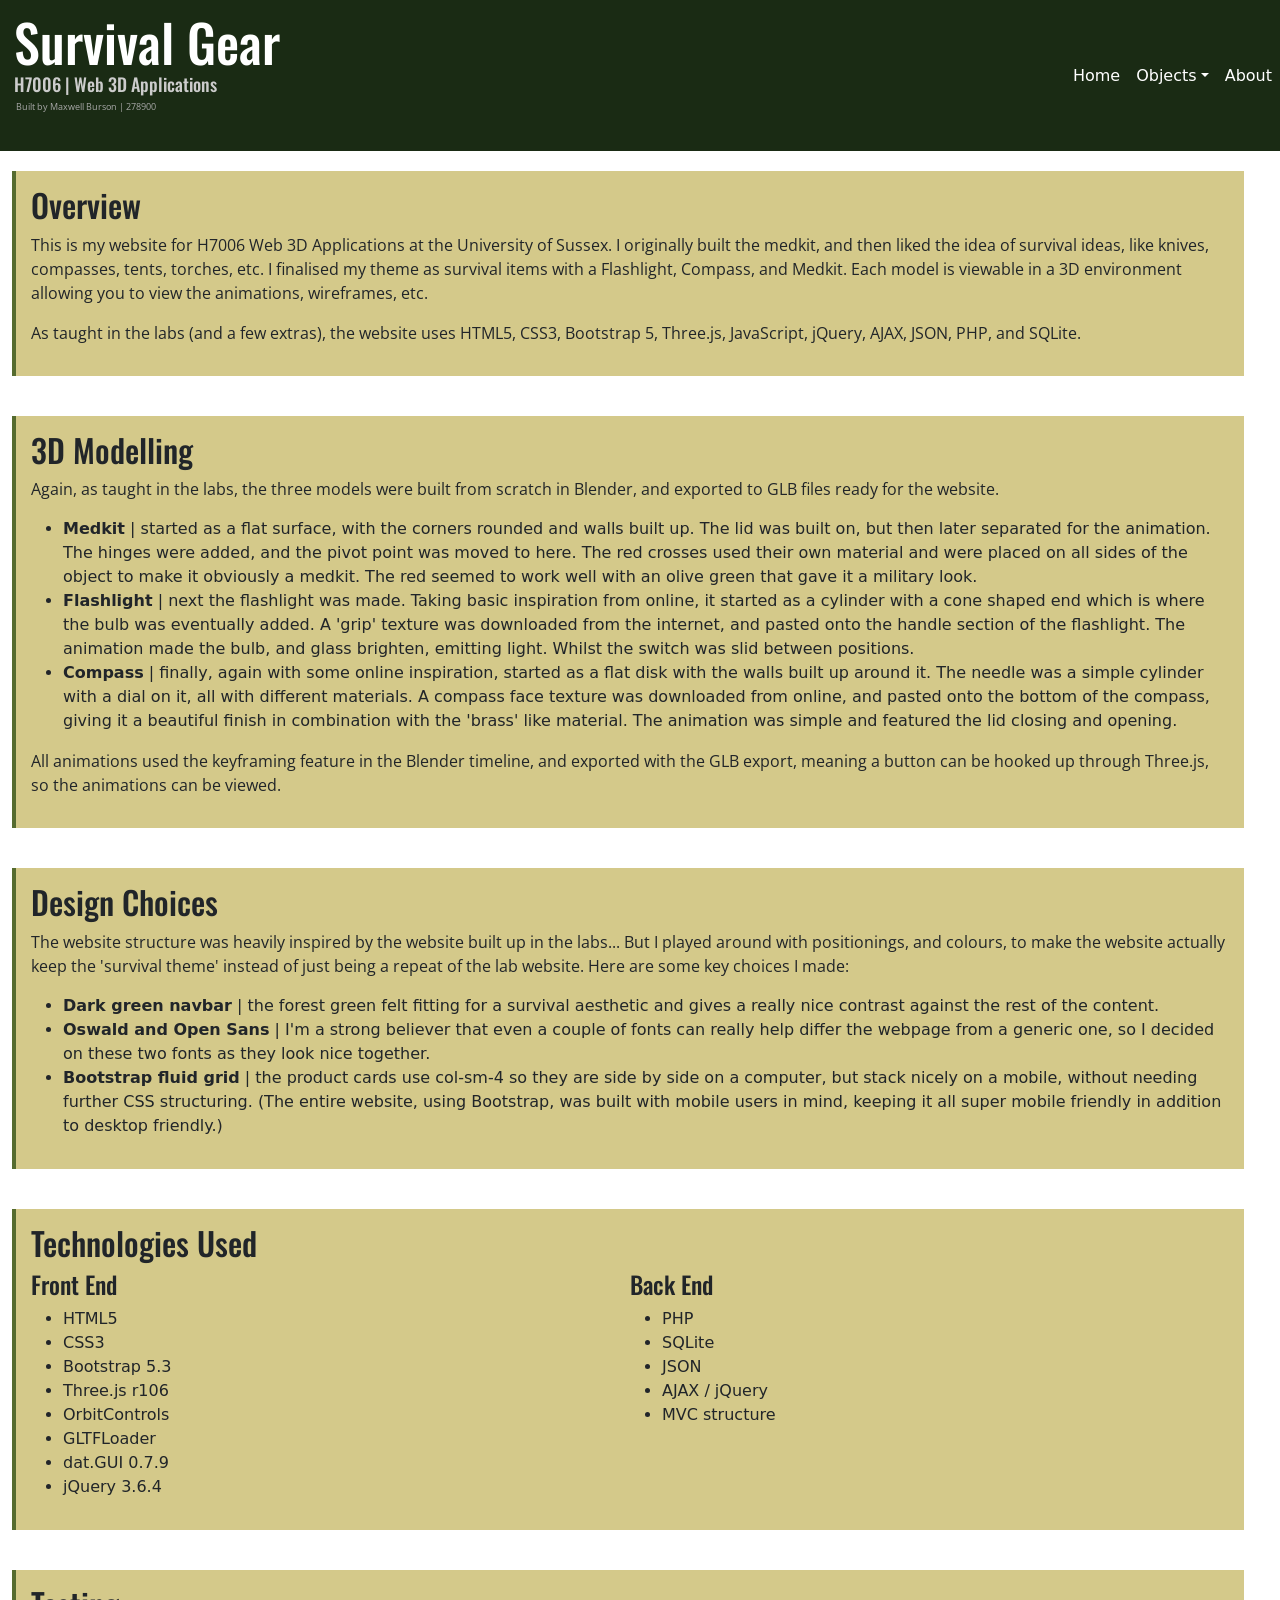
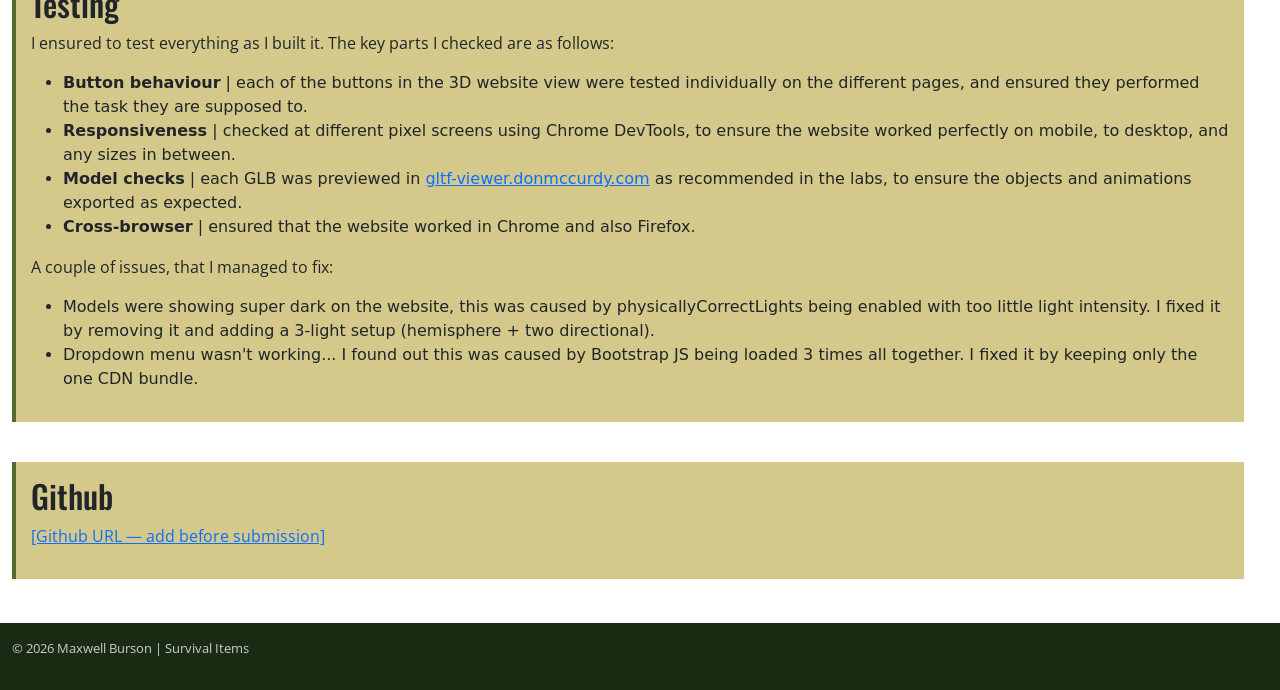
==== about.html @ f41c8927 "lots done, getting ready for submission" ====
<!doctype html>
<html lang="en">
<head>

  <meta charset="utf-8">
  <meta name="viewport" content="width=device-width, initial-scale=1, shrink-to-fit=no">
<!-- fonts -->
  <link href="https://fonts.googleapis.com/css?family=Open+Sans" rel="stylesheet" type="text/css">
  <link href="https://fonts.googleapis.com/css?family=Oswald" rel="stylesheet" type="text/css">

  <link rel="stylesheet" href="style.css">
  <link rel="stylesheet" href="style_button.css">
  <link href="https://cdn.jsdelivr.net/npm/bootstrap@5.3.3/dist/css/bootstrap.min.css" rel="stylesheet">
  <script src="https://cdn.jsdelivr.net/npm/bootstrap@5.3.3/dist/js/bootstrap.bundle.min.js"></script>
  <script src="https://kit.fontawesome.com/6ac3910c4e.js" crossorigin="anonymous"></script>

  <title>About | Maxwell</title>
</head>

<body>

  <!-- navbar -->
   <!-- title section (top left) -->
  <nav class="navbar navbar-expand-sm navbar-dark navbar_main">
    <div class="logo">
      <a class="navbar-brand" href="index.html">
        <h1>Survival Gear</h1>
        <h2>H7006 | Web 3D Applications</h2>
        <p>Built by Maxwell Burson | 278900</p>
      </a>
    </div>

    <button type="button" class="navbar-toggler" data-bs-toggle="collapse" data-bs-target=".navbar-collapse">
      <span class="navbar-toggler-icon"></span>
    </button>

    <div class="collapse navbar-collapse">
      <ul class="navbar-nav ms-auto">

        <li class="nav-item">
          <a class="nav-link" href="index.html">Home</a>
        </li>

        <li class="nav-item dropdown">
          <a class="nav-link dropdown-toggle" href="#" id="navbardrop" data-bs-toggle="dropdown">Objects</a>
          <div class="dropdown-menu">
            <a class="dropdown-item" href="medkit.html">Medkit</a>
            <a class="dropdown-item" href="compass.html">Compass</a>
            <a class="dropdown-item" href="flashlight.html">Flashlight</a>
          </div>
        </li>


        <li class="nav-item">
          <a class="nav-link active" href="about.html">About</a>
        </li>

      </ul>
    </div>
  </nav>

<!-- about stuff -->
  <div class="container-fluid main_contents">

    <!-- overview -->
    <div class="row">
      <div class="col-sm-12">
        <div class="about-section">
          <h2>Overview</h2>
          <p>This is my website for H7006 Web 3D Applications at the University of Sussex. I originally built the medkit, and then liked the idea of survival ideas, like knives, compasses, tents, torches, etc. I finalised my theme as survival items with a Flashlight, Compass, and Medkit. Each model is viewable in a 3D environment allowing you to view the animations, wireframes, etc.</p>
          <p>As taught in the labs (and a few extras), the website uses HTML5, CSS3, Bootstrap 5, Three.js, JavaScript, jQuery, AJAX, JSON, PHP, and SQLite.</p>
        </div>
      </div>
    </div>

    <!-- 3D modelling section -->
    <div class="row">
      <div class="col-sm-12">
        <div class="about-section">
          <h2>3D Modelling</h2>
          <p>Again, as taught in the labs, the three models were built from scratch in Blender, and exported to GLB files ready for the website.</p>
          <ul>
            <li><strong>Medkit</strong> | started as a flat surface, with the corners rounded and walls built up. The lid was built on, but then later separated for the animation. The hinges were added, and the pivot point was moved to here. The red crosses used their own material and were placed on all sides of the object to make it obviously a medkit. The red seemed to work well with an olive green that gave it a military look.</li>
            <li><strong>Flashlight</strong> | next the flashlight was made. Taking basic inspiration from online, it started as a cylinder with a cone shaped end which is where the bulb was eventually added. A 'grip' texture was downloaded from the internet, and pasted onto the handle section of the flashlight. The animation made the bulb, and glass brighten, emitting light. Whilst the switch was slid between positions.</li>
            <li><strong>Compass</strong> | finally, again with some online inspiration, started as a flat disk with the walls built up around it. The needle was a simple cylinder with a dial on it, all with different materials. A compass face texture was downloaded from online, and pasted onto the bottom of the compass, giving it a beautiful finish in combination with the 'brass' like material. The animation was simple and featured the lid closing and opening.</li>
          </ul>
          <p>All animations used the keyframing feature in the Blender timeline, and exported with the GLB export, meaning a button can be hooked up through Three.js, so the animations can be viewed.</p>
        </div>
      </div>
    </div>

    <!-- my design choices -->
    <div class="row">
      <div class="col-sm-12">
        <div class="about-section">
          <h2>Design Choices</h2>
          <p>The website structure was heavily inspired by the website built up in the labs... But I played around with positionings, and colours, to make the website actually keep the 'survival theme' instead of just being a repeat of the lab website. Here are some key choices I made:</p>
          <ul>
            <li><strong>Dark green navbar</strong> | the forest green felt fitting for a survival aesthetic and gives a really nice contrast against the rest of the content.</li>
            <li><strong>Oswald and Open Sans</strong> | I'm a strong believer that even a couple of fonts can really help differ the webpage from a generic one, so I decided on these two fonts as they look nice together.</li>
            <li><strong>Bootstrap fluid grid</strong> | the product cards use col-sm-4 so they are side by side on a computer, but stack nicely on a mobile, without needing further CSS structuring. (The entire website, using Bootstrap, was built with mobile users in mind, keeping it all super mobile friendly in addition to desktop friendly.)</li>
          </ul>
        </div>
      </div>

    </div>

    <!-- technology used -->
    <div class="row">
      <div class="col-sm-12">
        <div class="about-section">
          <h2>Technologies Used</h2>
          <div class="row">
            <div class="col-sm-6">
              <h4>Front End</h4>
              <ul>
                <li>HTML5</li>
                <li>CSS3</li>
                <li>Bootstrap 5.3</li>
                <li>Three.js r106</li>
                <li>OrbitControls</li>
                <li>GLTFLoader</li>
                <li>dat.GUI 0.7.9</li>
                <li>jQuery 3.6.4</li>
              </ul>
            </div>
            <div class="col-sm-6">
              <h4>Back End</h4>
              <ul>
                <li>PHP</li>
                <li>SQLite</li>
                <li>JSON</li>
                <li>AJAX / jQuery</li>
                <li>MVC structure</li>
              </ul>
            </div>
          </div>
        </div>
      </div>
    </div>

    <!-- the testing section -->
    <div class="row">
      <div class="col-sm-12">
        <div class="about-section">
          <h2>Testing</h2>
          <p>I ensured to test everything as I built it. The key parts I checked are as follows:</p>
          <ul>
            <li><strong>Button behaviour</strong> | each of the buttons in the 3D website view were tested individually on the different pages, and ensured they performed the task they are supposed to.</li>
            <li><strong>Responsiveness</strong> | checked at different pixel screens using Chrome DevTools, to ensure the website worked perfectly on mobile, to desktop, and any sizes in between.</li>
            <li><strong>Model checks</strong> | each GLB was previewed in <a href="https://gltf-viewer.donmccurdy.com/" target="_blank">gltf-viewer.donmccurdy.com</a> as recommended in the labs, to ensure the objects and animations exported as expected.</li>
            <li><strong>Cross-browser</strong> | ensured that the website worked in Chrome and also Firefox.</li>
          </ul>
          <p>A couple of issues, that I managed to fix:</p>
          <ul>
            <li>Models were showing super dark on the website, this was caused by physicallyCorrectLights being enabled with too little light intensity. I fixed it by removing it and adding a 3-light setup (hemisphere + two directional).</li>
            <li>Dropdown menu wasn't working... I found out this was caused by Bootstrap JS being loaded 3 times all together. I fixed it by keeping only the one CDN bundle.</li>
          </ul>
        </div>
      </div>
    </div>

    <!-- GitHubUPLOAD YOUR GIT LINK!-->
    <div class="row">
      <div class="col-sm-12">
        <div class="about-section">
          <h2>Github</h2>
          <p><a href="#" id="github-link">[Github URL — add before submission]</a></p>
        </div>
      </div>
    </div>

  </div>
  <div class="overlay" id="imgOverlay" onclick="closeOverlay()">
    <img id="overlayImg" src="" alt="Full size image">
  </div>

  <br>

  <!-- footer section-->
  <nav class="navbar navbar-expand-sm footer-nav">
    <div class="container-fluid">
      <div class="navbar-text float-left copyright">
        <p>&copy; 2026 Maxwell Burson | Survival Items</p>
      </div>
      <div class="navbar-text float-right social">
        <a href="#"><i class="fab fa-facebook-square fa-2x"></i></a>
        <a href="#"><i class="fab fa-twitter fa-2x"></i></a>
        <a href="#"><i class="fab fa-github-square fa-2x"></i></a>
      </div>
    </div>
  </nav>
  <script>
    function openOverlay(src) {
      document.getElementById('overlayImg').src = src;
      document.getElementById('imgOverlay').classList.add('active');
    }

    function closeOverlay() {
      document.getElementById('imgOverlay').classList.remove('active');
    }
  </script>

</body>
</html>
---- style.css ----
/* bootstrap
*/


body {
    padding-bottom: 5px;
    background-color: #c8b87a;
}


.main_contents {
    margin-top: 10px;
    margin-bottom: 10px;
}


p {
    font-family: 'Open Sans', sans-serif;
}

h1, h2, h3, h4, h5, h6 {
    font-family: 'Oswald', sans-serif;
}

/* hero banner */
#main_3d_image {
    background-image: url(assets/images/Forest.jpg);
    background-repeat: no-repeat;
    background-size: cover;
    height: 110px;
    background-color: #444;
    display: flex;
    align-items: center;
}

#main_text {
    margin: 0 2%;
    width: 96%;
    display: block;
    background-color: rgba(30,40,15,0.72);
    padding: 8px 12px;
    border-radius: 5px;
}


#main_text h2 {
    color: #a8d060;
    font-size: 20px;
    margin-top: 0px;
    margin-bottom: 5px;
}


#main_text h3 {
    color: #c8b87a;
    font-size: 15px;
    margin-top: 5px;
    margin-bottom: 5px;
}


#main_text p {
    color: #ddd;
    font-size: 12px;
    margin: 0px;
    line-height: 1.2;
}


/* different cards */
.card {
    border: 1px solid rgba(0,0,0,.25);
    margin-top: 10px;
    margin-bottom: 10px;
    background-color: #d4c98a;
}


/* navbar logo */
.logo {
    margin-top: 3px;
    padding-left: 14px;
}

.logo h1 {
    font-family: 'Oswald', sans-serif;
    font-size: 26px;
    margin: 0;
    margin-bottom: 1px;
    float: left;
    color: #fff;
    padding-right: 3px;
}

.logo h2 {
    font-family: 'Oswald', sans-serif;
    font-size: 14px;
    margin-top: 0;
    margin-bottom: 4px;
    color: #ccc;
    clear: left;
}

.logo p {
    font-size: 9px;
    color: #aaa;
    margin: 0;
    padding-left: 2px;
}

/*  navbar overrides */
.navbar_main {
    background-color: #1a2b14;
    border-width: 0px;
    min-height: 60px;
    padding-top: 10px;
    padding-bottom: 3px;
}


.navbar_main .navbar-brand {
    color: #eee;
}

.navbar_main .navbar-brand:hover {
    color: #aaa;
}

.navbar_main .navbar-nav > li > a {
    color: white;
}


.navbar_main .navbar-nav > li > a:hover,
.navbar_main .navbar-nav > li > a:focus {
    color: #aaa;
}

.navbar_main .navbar-toggler {
    border-color: white;
}

/* dropdown list to navigate to the models by shortcut */
.dropdown-menu {
    background-color: #2c3e1e;
    margin-top: 0;
}


.dropdown-menu .dropdown-item {
    color: #c8d8a0;
}

.dropdown-menu .dropdown-item:hover {
    color: #fff;
    background-color: #3d5528;
}

/* footer */
.footer-nav {
    background-color: #1a2b14;
}

.navbar-text > p {
    color: #ccc;
    font-size: 13px;
}

.copyright {
    padding-top: 13px;
}

.social {
    padding-top: 0px;
}


.social a {
    color: #ccc;
    margin-left: 6px;
}


.social a:hover {
    color: #fff;
}

/* about page sections */
.about-section {
    margin-top: 20px;
    margin-bottom: 20px;
    padding: 15px;
    background-color: #d4c98a;
    border-left: 4px solid #556b2f;
}

/* thumbnail images */
.thumb-img {
    cursor: pointer;
    width: 120px;
    margin: 5px;
    transition: transform 0.2s;
}

.thumb-img:hover {
    transform: scale(1.05);
}


.overlay {
    display: none;
    position: fixed;
    top: 0; left: 0;
    width: 100%; height: 100%;
    background: rgba(0,0,0,0.8);
    z-index: 9999;
    justify-content: center;
    align-items: center;
}

.overlay.active {
    display: flex;
}


.overlay img {
    max-width: 80%;
    max-height: 80%;
    border: 3px solid #fff;
}

/* 576px */
@media (min-width: 576px) {

    body {
        background-color: #b8a86a;
    }

    #main_3d_image {
        height: 110px;
    }

    #main_text {
        float: none;
        margin: 0 2%;
        width: 96%;
    }

    .card {
        background-color: #c8be7a;
    }

    .navbar_main {
        min-height: 70px;
    }

    .copyright {
        padding-top: 18px;
    }

    .social {
        padding-top: 5px;
    }
}

/* 768px */
@media (min-width: 768px) {

    body {
        background-color: #a89858;
    }

    #main_3d_image {
        height: 110px;
    }

    #main_text h2 {
        color: #a8d060;
        font-size: 28px;
    }

    #main_text h3 {
        color: #c8b87a;
        font-size: 20px;
    }

    #main_text p {
        font-size: 14px;
    }

    .logo h1 {
        font-size: 38px;
    }

    .logo h2 {
        font-size: 16px;
    }

    .navbar_main {
        min-height: 80px;
    }

    .copyright {
        padding-top: 18px;
    }

    .social {
        padding-top: 5px;
    }
}

/* 992px */
@media (min-width: 992px) {

    body {
        background-color: #988848;
    }

    #main_3d_image {
        height: 110px;
    }

    #main_text {
        float: none;
        margin: 0 2%;
    }

    #main_text h2 {
        font-size: 30px;
    }

    #main_text h3 {
        font-size: 22px;
    }

    #main_text p {
        font-size: 15px;
    }

    .logo h1 {
        font-size: 52px;
    }

    .logo h2 {
        font-size: 18px;
    }

    .navbar_main {
        min-height: 100px;
    }

    .copyright {
        padding-top: 22px;
    }

    .social {
        padding-top: 8px;
    }
}
---- style_button.css ----
/* buttons colours etc taken from the lab work*/

body {
    padding: 0;
    margin: 0;
}


#btn {
    background: #fea;
    padding: 15px;
    font-family: arial;
    margin: 4px;
    border: 1px solid #888;
    cursor: pointer;
}


#toggleWireframe {
    background: #fea;
    padding: 15px;
    font-family: arial;
    margin: 4px;
    border: 1px solid #888;
    cursor: pointer;
}


#rotate {
    background: #fea;
    padding: 15px;
    font-family: arial;
    margin: 4px;
    border: 1px solid #888;
    cursor: pointer;
}


#switchmodel {
    background: #fea;
    padding: 15px;
    font-family: arial;
    margin: 4px;
    border: 1px solid #888;
    cursor: pointer;
}


#playSecondModelAnimation {
    background: #fea;
    padding: 15px;
    font-family: arial;
    margin: 4px;
    border: 1px solid #888;
    cursor: pointer;
}


#spotToggle {
    background: #cef;
    padding: 15px;
    font-family: arial;
    margin: 4px;
    border: 1px solid #888;
    cursor: pointer;
}


.container-fluid, .row, .col-sm-10 {
    padding: 0;
    margin: 0;
    width: 100%;
    overflow: visible;
}


#threeContainer {
    width: 100%;
    height: 100vh;
    display: block;
    overflow: hidden;
}


#gui-container {
    position: absolute;
    top: 120px;
    left: 10px;
    z-index: 1000;
}


.btn-row {
    padding: 8px 10px;
    background-color: #333;
}
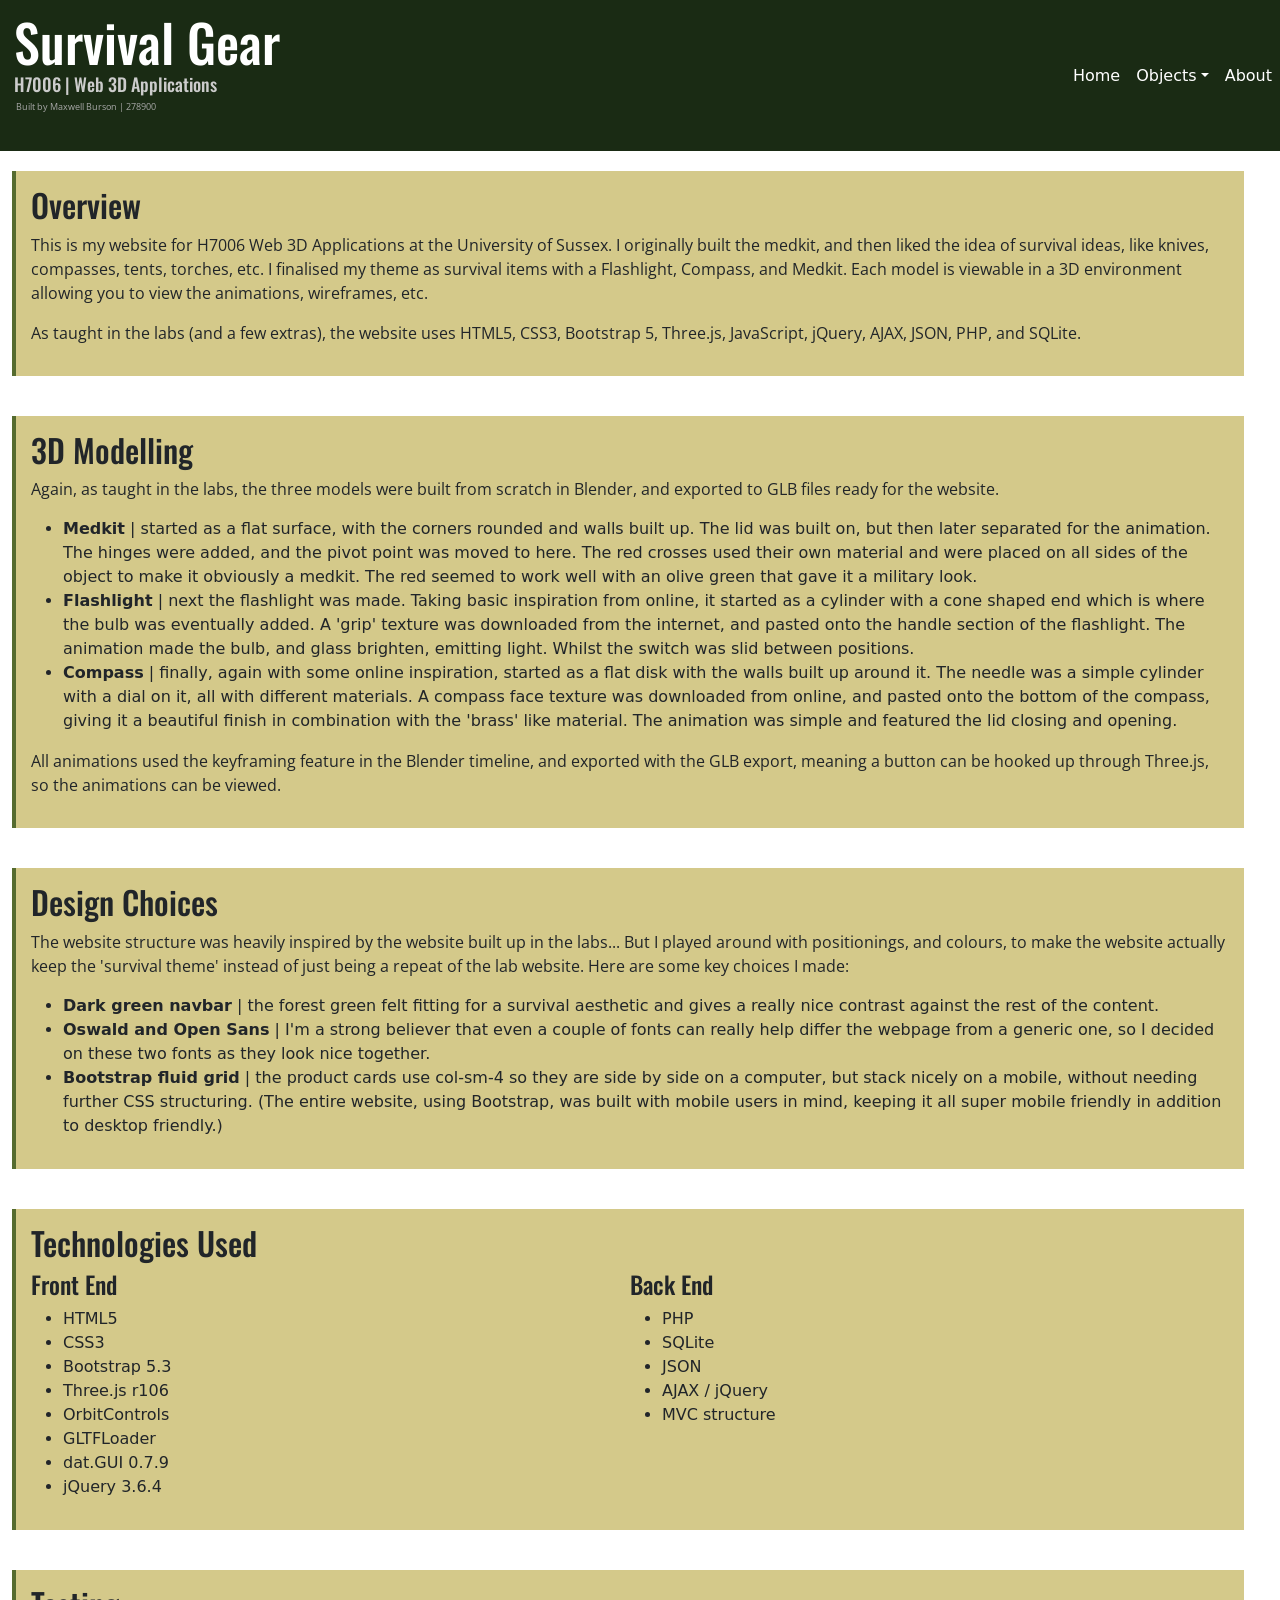
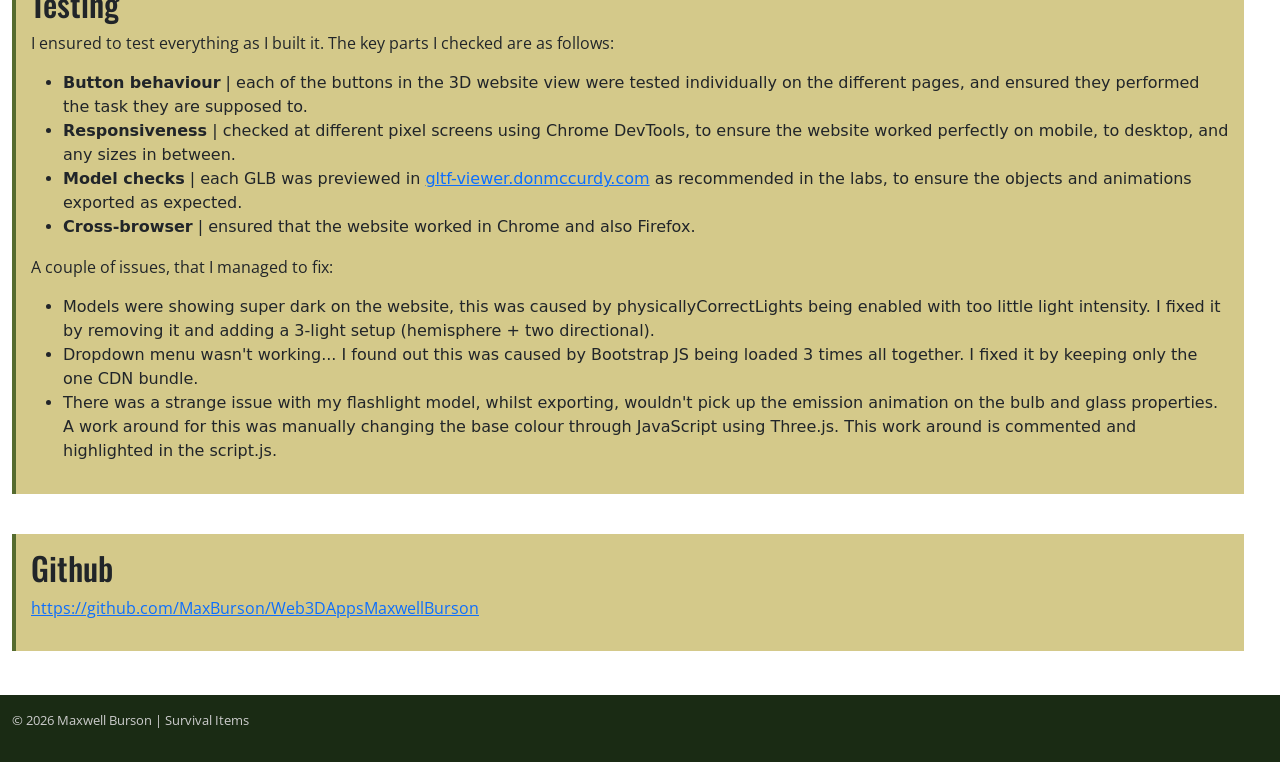
==== commit 657e24a9: "fix flashlight with manual script.js changes" ====
--- a/about.html
+++ b/about.html
@@ -155,6 +155,7 @@
           <ul>
             <li>Models were showing super dark on the website, this was caused by physicallyCorrectLights being enabled with too little light intensity. I fixed it by removing it and adding a 3-light setup (hemisphere + two directional).</li>
             <li>Dropdown menu wasn't working... I found out this was caused by Bootstrap JS being loaded 3 times all together. I fixed it by keeping only the one CDN bundle.</li>
+            <li>There was a strange issue with my flashlight model, whilst exporting, wouldn't pick up the emission animation on the bulb and glass properties. A work around for this was manually changing the base colour through JavaScript using Three.js. This work around is commented and highlighted in the script.js.</li>
           </ul>
         </div>
       </div>
@@ -165,7 +166,7 @@
       <div class="col-sm-12">
         <div class="about-section">
           <h2>Github</h2>
-          <p><a href="#" id="github-link">[Github URL — add before submission]</a></p>
+          <p><a href="https://github.com/MaxBurson/Web3DAppsMaxwellBurson" target="_blank">https://github.com/MaxBurson/Web3DAppsMaxwellBurson</a></p>
         </div>
       </div>
     </div>
@@ -186,7 +187,7 @@
       <div class="navbar-text float-right social">
         <a href="#"><i class="fab fa-facebook-square fa-2x"></i></a>
         <a href="#"><i class="fab fa-twitter fa-2x"></i></a>
-        <a href="#"><i class="fab fa-github-square fa-2x"></i></a>
+        <a href="https://github.com/MaxBurson/Web3DAppsMaxwellBurson" target="_blank"><i class="fab fa-github-square fa-2x"></i></a>
       </div>
     </div>
   </nav>
--- a/style.css
+++ b/style.css
@@ -59,6 +59,7 @@
 }
 
 
+
 #main_text p {
     color: #ddd;
     font-size: 12px;
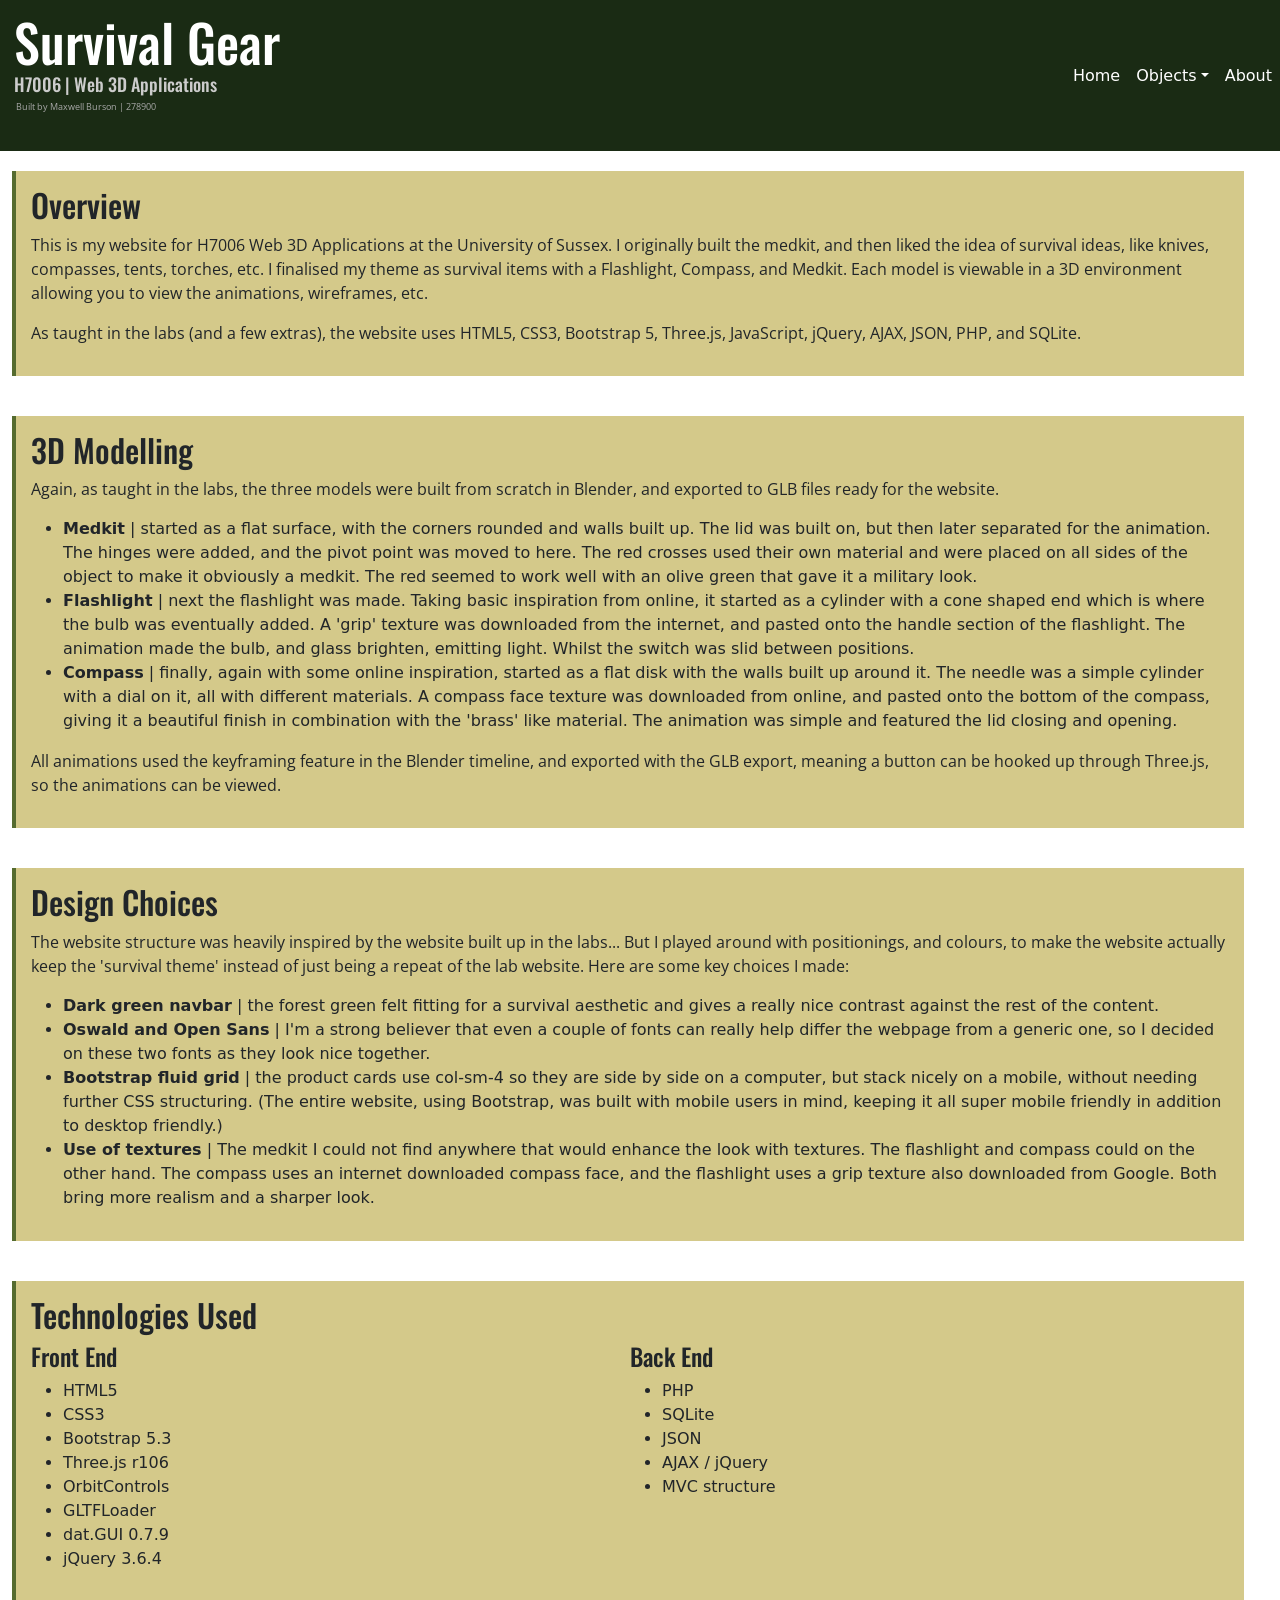
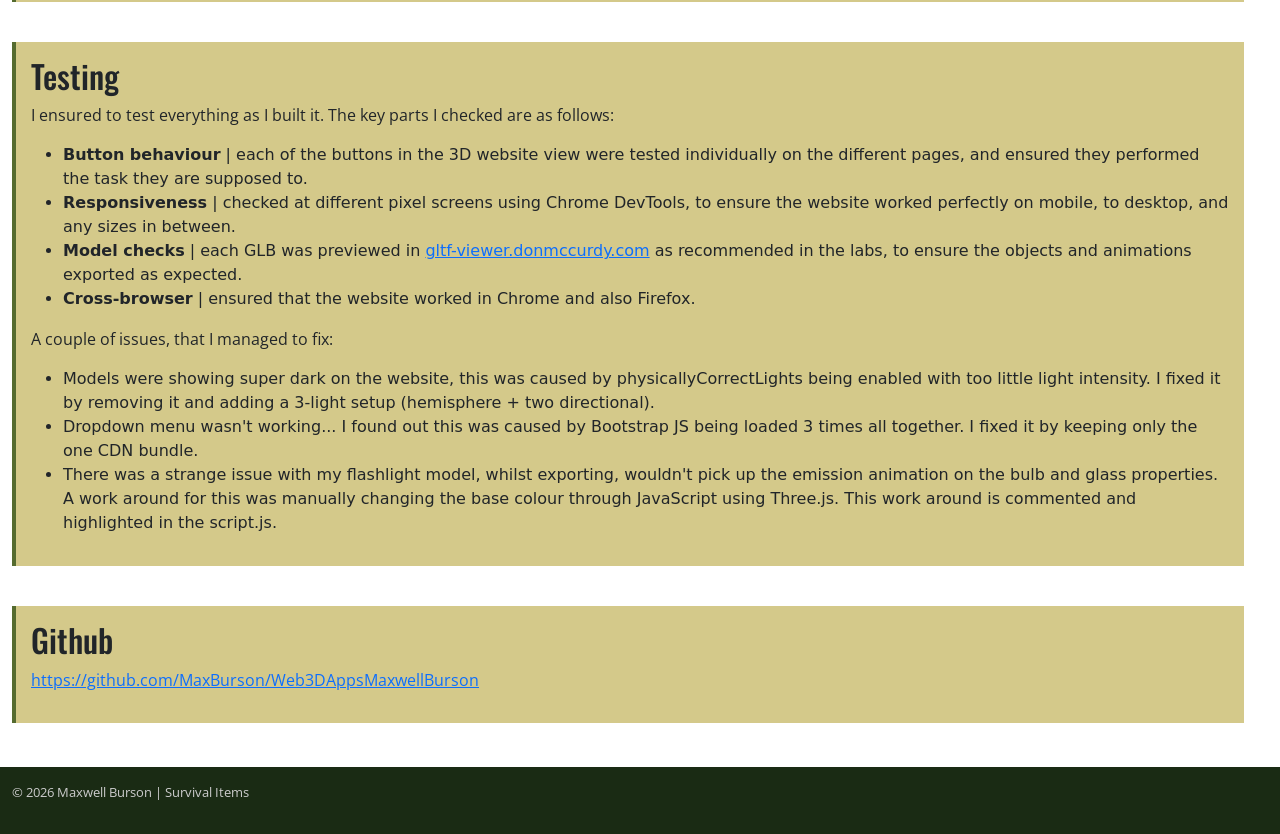
==== commit b387f05f: "your message here]" ====
--- a/about.html
+++ b/about.html
@@ -99,6 +99,7 @@
             <li><strong>Dark green navbar</strong> | the forest green felt fitting for a survival aesthetic and gives a really nice contrast against the rest of the content.</li>
             <li><strong>Oswald and Open Sans</strong> | I'm a strong believer that even a couple of fonts can really help differ the webpage from a generic one, so I decided on these two fonts as they look nice together.</li>
             <li><strong>Bootstrap fluid grid</strong> | the product cards use col-sm-4 so they are side by side on a computer, but stack nicely on a mobile, without needing further CSS structuring. (The entire website, using Bootstrap, was built with mobile users in mind, keeping it all super mobile friendly in addition to desktop friendly.)</li>
+            <li><strong>Use of textures</strong> | The medkit I could not find anywhere that would enhance the look with textures. The flashlight and compass could on the other hand. The compass uses an internet downloaded compass face, and the flashlight uses a grip texture also downloaded from Google. Both bring more realism and a sharper look.</li>
           </ul>
         </div>
       </div>
